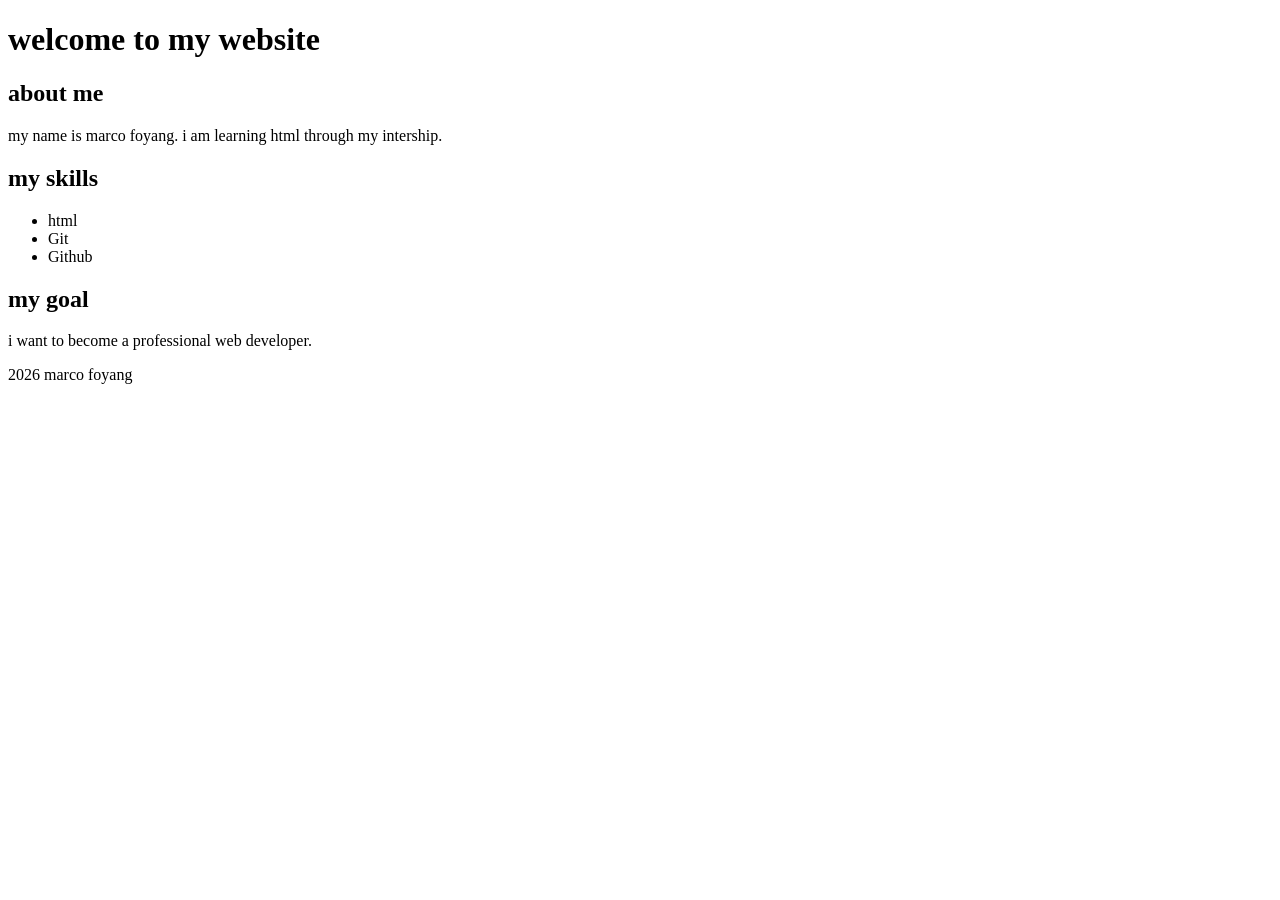
==== day_1/index.html @ 8e763843 "day 1 and day 2 commit" ====
<!doctype html>
<html lang="en">
  <head>
    <meta charset="UFT-8" />
    <meta name="viewport" content="width=device-width,initial-scale=1.0" />
    <title>my landing page</title>
  </head>

  <body>
    <header>
      <h1>welcome to my website</h1>
    </header>

    <section>
      <h2>about me</h2>

      <p>my name is marco foyang. i am learning html through my intership.</p>
    </section>

    <section>
      <h2>my skills</h2>

      <ul>
        <li>html</li>
        <li>Git</li>
        <li>Github</li>
      </ul>
    </section>

    <article>
      <h2>my goal</h2>

      <p>i want to become a professional web developer.</p>
    </article>

    <footer>
      <p>2026 marco foyang</p>
    </footer>
  </body>
</html>
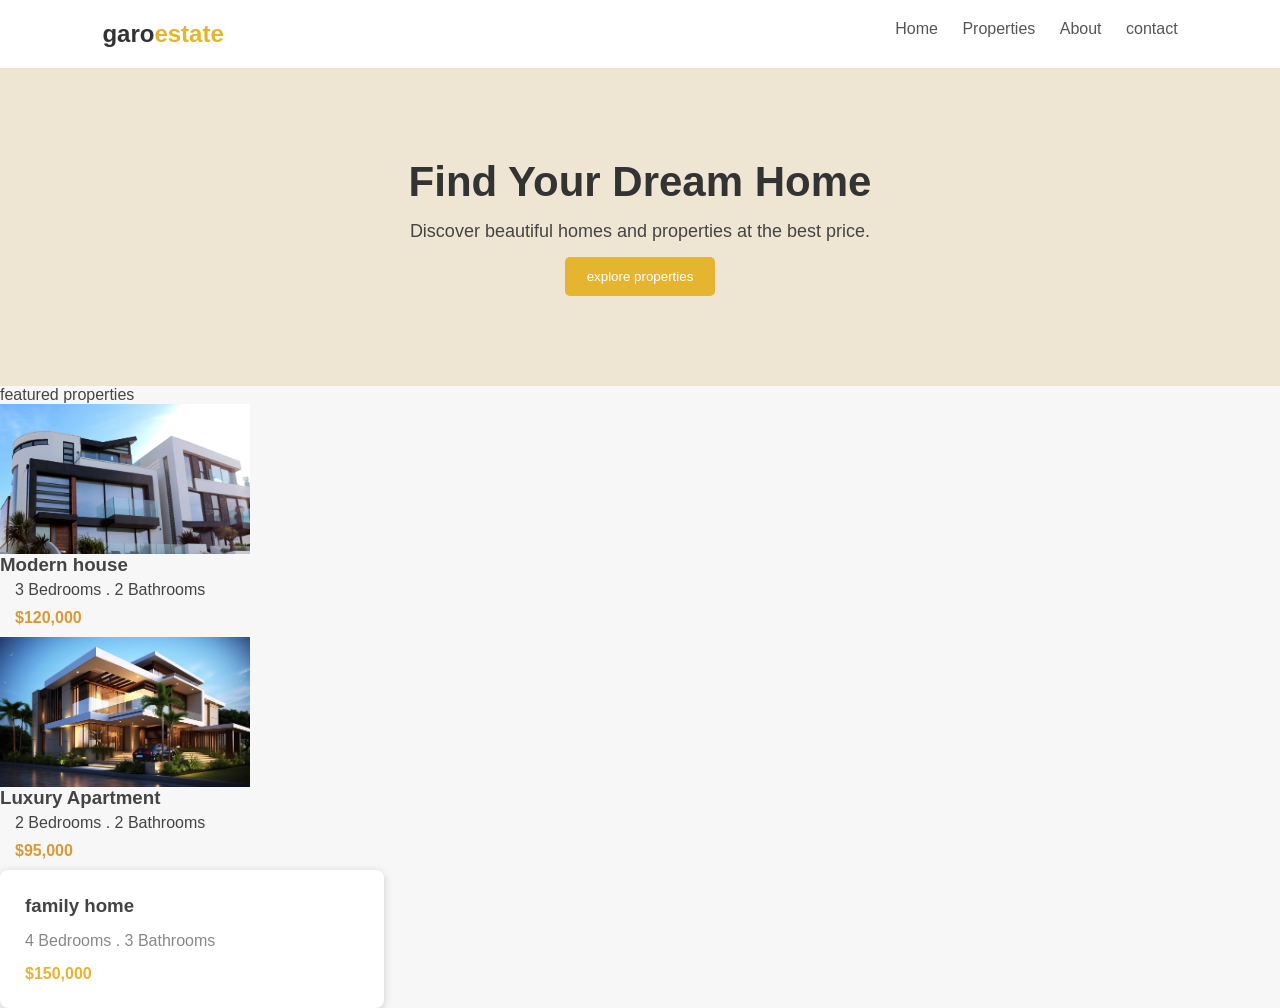
==== commit 9eaf4e8e: "fix:dark theme like on phone" ====
--- a/day_1/index.html
+++ b/day_1/index.html
@@ -3,38 +3,54 @@
   <head>
     <meta charset="UFT-8" />
     <meta name="viewport" content="width=device-width,initial-scale=1.0" />
-    <title>my landing page</title>
+    <title>garo estate</title>
+    <link rel="stylesheet" href="style.css">
   </head>
+  <body>
 
-  <body>
-    <header>
-      <h1>welcome to my website</h1>
-    </header>
-
-    <section>
-      <h2>about me</h2>
-
-      <p>my name is marco foyang. i am learning html through my intership.</p>
+    <nav>
+      <h2>garo<span>estate</span></h2>
+      <div>
+        <a href="#">Home</a>
+        <a href="#">Properties</a>
+        <a href="#">About</a>
+        <a href="#">contact</a>
+      </div>
+    </nav>
+    <section class="hero">
+      <h1>Find Your Dream Home </h1>
+      <p>Discover beautiful homes and properties at the best price.</p>
+      <button>explore properties</button>
     </section>
 
-    <section>
-      <h2>my skills</h2>
+    <section class=" properties"
+    <h2>featured properties</h2>
 
-      <ul>
-        <li>html</li>
-        <li>Git</li>
-        <li>Github</li>
-      </ul>
-    </section>
+<div class="properties-container">
 
-    <article>
-      <h2>my goal</h2>
+        <div class="property-card">
+          <img src="images/pexels-expect-best-79873-323780.jpg" alt="modern house">
 
-      <p>i want to become a professional web developer.</p>
-    </article>
+          <h3>Modern house</h3>
+          <p>3 Bedrooms . 2 Bathrooms</p>
+          <strong>$120,000</strong>
+        </div>
 
-    <footer>
-      <p>2026 marco foyang</p>
-    </footer>
-  </body>
-</html>
+      <div class="property-card">
+      <img src="images/beautiful-modern-house-exterior-with-carport-modern-residential-district-and-minimalist-building-concept-by-ai-generated-free-photo.jpg" alt="luxury apartment">
+
+        <h3>Luxury Apartment</h3>
+        <p>2 Bedrooms . 2 Bathrooms</p>
+        <strong>$95,000</strong>
+        </div>
+
+        <div class="card">
+          <h3>family home</h3>
+          <p>4 Bedrooms . 3 Bathrooms</p>
+          <strong>$150,000</strong>
+        </div>
+        
+      </section>
+
+      </body>
+      </html>
--- a/day_1/style.css
+++ b/day_1/style.css
@@ -0,0 +1,103 @@
+* {
+    box-sizing: border-box;
+    margin:0;
+}
+body {
+    font-family: arial, sans-serif;
+    background: #f7f7f7;
+    color: #444;
+}
+nav{
+    background: white;
+    padding: 20px 8%;
+    display: flex;
+    justify-content: space-between;
+}
+nav h2{
+    color:#333;
+}
+nav span {
+    color: #e5b52f;
+}
+nav a {
+    text-decoration:none;
+    color:#555;
+    margin-left: 20px;
+}
+.hero {
+    text-align: center;
+    padding: 90px 20px;
+    background: #eee6d2;
+}
+.hero h1{
+    font-size: 42px;
+    color:#333;
+}
+.hero p{
+    margin: 15px;
+    font-size: 18px;
+}
+button {
+    background: #e5b52f;
+    color:white ;
+    border: none;
+    padding:12px 22px;
+    border-radius: 5px;
+}
+{.properties 
+    texte-aling:center;
+    padding:45px 8%;
+}
+.properties h2 {
+    margin-bottom: 25px;
+}
+.cards {
+    display: flex;
+    justify-content: center;
+    gap: 20px;
+}
+.card{
+    background: white;
+    padding:25px;
+    width: 30%;
+    border-radius: 8px;
+    box-shadow: 0 2px 8px #ccc;
+}
+.card p {
+    margin: 15px 0;
+    color:#888;
+}
+.card strong {
+    color: #e5b52f;
+}
+
+.properties-card {
+    width:250px;
+    background:white;
+    border-radius: 8px;
+    overflow:hidden;
+    box-shadow:0 2px 8px  #ccc;
+}
+.properties-card h3 {
+    margin: 12px 15px 5px;
+}
+.property-card p{
+    margin:5px 15px;
+}
+    .property-card strong{
+        display:block;
+        margin:10px 15px;
+        color: #d99a35;
+    }
+.property-card img {
+    width: 250px;
+    height:150px;
+    object-fit: cover;
+    display:block;
+}
+.property-card img {
+    width:250px;
+    height: 150px;
+    object-fit: cover;
+    dispay:block;
+}
